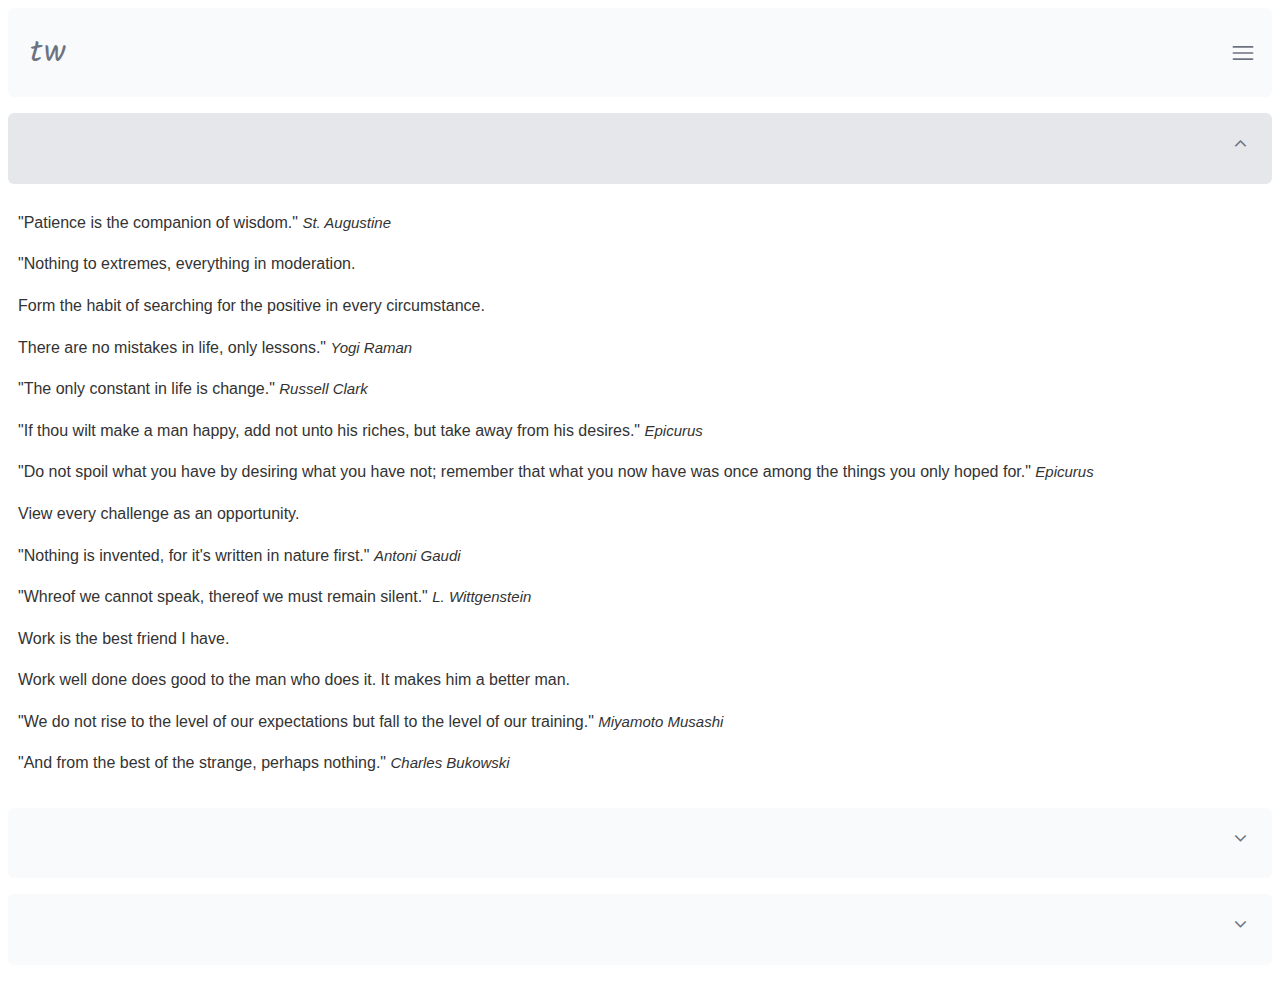
==== books.html @ aac1a2fb "final push" ====
<!DOCTYPE html>
<html>
    <head>
        <title>Books</title>
        <meta charset="UTF-8">
        <!-- <meta name="viewport" content="width=device-width, initial-scale=1, viewport-fit=cover, viewport-fit=cover" > -->
        <meta name="viewport" content="width=device-width, initial-scale=1">
        <!-- <meta name="viewport" content="width=device-width, initial-scale=1, viewport-fit=cover"> -->

        <!-- <link rel="preconnect" href="https://fonts.googleapis.com">  -->
        <!-- <link rel="preconnect" href="https://fonts.gstatic.com" crossorigin>  -->
        <!-- <link href="https://fonts.googleapis.com/css2?family=Roboto:300,600" rel="stylesheet" type="text/css"> -->
        <!-- <link href='http://fonts.googleapis.com/css?family=Open+Sans:300,400,600' rel='stylesheet' type='text/css'> -->
        <link rel="stylesheet" href="https://fonts.googleapis.com/css2?family=Material+Symbols+Outlined:opsz,wght,FILL,GRAD@20..48,100..700,0..1,-50..200" />
        <link href='http://fonts.googleapis.com/css?family=Lato' rel='stylesheet' type='text/css'>
        <!-- <link rel="stylesheet" href="https://fonts.googleapis.com/css2?family=Kalam&display=swap"> -->

        <link rel="stylesheet" href="https://fonts.googleapis.com/css2?family=Kalam&display=swap">
        <link rel="stylesheet" href="reset.css">
        <link rel="stylesheet" href="style.css">
        
        <!-- <script src="https://kit.fontawesome.com/789d035975.js" crossorigin="anonymous"></script> -->
        <!-- <script src="https://ajax.googleapis.com/ajax/libs/jquery/3.6.3/jquery.min.js"></script> -->
    </head>
    
    <body>
        <header>
            <nav>
                <div class="navigation">
                    <div class="logo">
                        <a class="kalam" href="index.html">tw</a>
                    </div>
                    <div class="menu-button" tabindex="1">
                        <div class="menu-icon">
                              <svg class="hamburger" xmlns="http://www.w3.org/2000/svg" width="25" height="25" viewBox="0 0 30 30">
                                <path d="M4 8h22M4 15h22M4 22h22" stroke="#6b7280" stroke-width="2" stroke-linecap="round" stroke-linejoin="round"/>
                              </svg> 
                              <svg class="cross" xmlns="http://www.w3.org/2000/svg" width="25" height="25" viewBox="0 0 30 30">
                                <g transform="scale(0.8) translate(4, 4)">
                                    <path d="M4 4l22 22M4 26l22-22" stroke="#6b7280" stroke-width="2.4" stroke-linecap="round" stroke-linejoin="round"/>
                                </g>
                              </svg>
                        </div>
                    </div> 
                </div>
                
                <div class="mobile-menu hidden">
                    <ul>
                      <li><a href="index.html">About</a></li>
                      <li><a href="philosophy.html">Philosophy</a></li>
                      <li><a href="wellness.html">Wellness</a></li>
                      <li><a href="investing.html">Investing</a></li>
                      <li class="active"><a href="books.html">Books</a></li>
                    </ul>
                </div>
            </nav>
        </header> 

        
        <main>
            <div class="accordion">

                <div class="accordion__item">
                    <div class="accordion__title">
                        <span class="material-symbols-outlined span display">expand_more</span>
                        <span class="material-symbols-outlined span">expand_less</span>
                    </div>
                    <div class="accordion__body">
                        <div class="accordion__content">
                            <section>
                                <article>
                                    <p>"Patience is the companion of wisdom." <span class="italic">St. Augustine</span></p>
                                    <p>"Nothing to extremes, everything in moderation.</p>
                                    <p>Form the habit of searching for the positive in every circumstance.</p>
                                    <p>There are no mistakes in life, only lessons." <span class="italic">Yogi Raman</span></p>
                                    <p>"The only constant in life is change." <span class="italic">Russell Clark</span></p>
                                    <p>"If thou wilt make a man happy, add not unto his riches, but take away from his desires." <span class="italic">Epicurus</span></p>
                                    <p>"Do not spoil what you have by desiring what you have not; remember that what you now have was once among the things you only hoped for." <span class="italic">Epicurus</span></p>
                                    <p>View every challenge as an opportunity.</p>
                                    <p>"Nothing is invented, for it's written in nature first." <span class="italic">Antoni Gaudi</span></p>
                                    <p>"Whreof we cannot speak, thereof we must remain silent." <span class="italic">L. Wittgenstein</span></p>
                                    <p>Work is the best friend I have.</p>
                                    <p>Work well done does good to the man who does it. It makes him a better man.</p>
                                    <p>"We do not rise to the level of our expectations but fall to the level of our training." <span class="italic">Miyamoto Musashi</span></p>
                                    <p>"And from the best of the strange, perhaps nothing." <span class="italic">Charles Bukowski</span></p>
                                </article>
                            </section>
                        </div>
                    </div>
                </div>
                
                <div class="accordion__item">
                    <div class="accordion__title">
                        <span class="material-symbols-outlined span">expand_more</span>
                        <span class="material-symbols-outlined span display">expand_less</span>
                    </div>
                    <div class="accordion__body">
                        <div class="accordion__content">
                            <section>
                                <article>    
                                    <p>The only way to be happy is to love. Unless you love, your life will flash by.</p>        
                                    <p>Wealth is inner-peace. Find joy from within ourselves and from our relationships.</p>
                                    <p>The importance of being happy with simple things.</p>
                                    <p>Time freedom, location freedom, financial freedom and freedom from other people's expectations.</p>                                                    
                                    <p>Not all those that wander are lost.</p>
                                    <p>"Think of yourself as dead. You have lived your life. Now take what's left and live it properly." <span class="italic">Marcus Aurelius</span></p>
                                    <p>"Everything hangs on one's thinking...A man is as unhappy as he has convinced himself he is." <span class="italic">Seneca</span></p>
                                    <p>"That man is the richest whose pleasures are the cheapest." <span class="italic">Henry David Thoreau</span></p>
                                    <p>Omnia mea mecum porto.</p>
                                    <p>"Privacy is your right to be you." <span class="italic">Tim Cook</span></p>
                                    <p>Pain is the best teacher, but the worst friend.</p>
                                    <p>Death is not the greatest loss in life. Loss is when life dies inside you while you are alive</p>
                                    <p>"This is the precept by which I have lived: prepare for the worst, expect the best and take what comes." <span class="italic">Hanna Arendt</span></p>
                                    <p>"Seek nothing outside of yourself." <span class="italic">Miyamoto Musashi</span></p>
                                </article>
                            </section>
                        </div>
                    </div>
                </div>
                
                <div class="accordion__item">
                    <div class="accordion__title">
                        <span class="material-symbols-outlined span">expand_more</span>
                        <span class="material-symbols-outlined span display">expand_less</span>
                    </div>
                    <div class="accordion__body">
                        <div class="accordion__content">
                            <section>
                                <article>
                                    <p>"One often meets his destiny on the very road he takes to avoid it." <span class="italic">Oogway</span></p>
                                    <p>"Become so very free that your whole existance is an act of rebelion." <span class="italic">Albert Camus</span></p>
                                    <p>"You could leave life right now. Let that determine what you do and  say and think." <span class="italic">Marcus Aurelius</span></p>
                                    <p>"Rule your mind or it will rule you." <span class="italic">Horace</span></p>
                                    <p>True strenght is when you stand up for yourself because nobody is there to do it for you.</p>
                                    <p>"The world has enough for everyone's needs, but not for everyone's greed." <span class="italic">Mahatma Gandi</span></p>
                                    <p>If you wish nothing, you have everything.</p>
                                    <p>You develop courage by surviving difficult times and challenging adversity." <span class="italic">Epicurus</span></p>
                                    <p>"When you arise in the morning, think of what a precious privilege it is to be alive - to breathe, to think, to enjoy, to love." <span class="italic">Marcus Aurelius</span></p>
                                    <p>"Success, like hapiness, cannot be pursued. It must ensue." <span class="italic">Victor Frankl</span></p>
                                    <p>"Forgiveness is the only way to reverse the irreversible flow of history." <span class="italic">Hanna Arendt</span></p>
                                    <p>"A bowl is most useful when it is empty." <span class="italic">Lao Tzu</span></p>
                                </article>
                            </section>
                        </div>
                    </div>
                </div>
                
            </div>
        </main>

        <footer>
        </footer>

        <script src="script.js"></script>
        
    </body>
</html>
---- style.css ----
/* *, 
*::after,
*::before {
    box-sizing: border-box;
    margin: 0;
    padding: 0;
} */

/* html {
  -webkit-text-size-adjust: 100%;
  -webkit-font-smoothing: antialiased;
  -moz-osx-font-smoothing: grayscale;
} */

/* Grid Mobile */

body {
  display: grid;
  grid-template-columns: 1fr;
}

body {
  font-family: -apple-system, BlinkMacSystemFont, 'Segoe UI', Roboto, Oxygen, Ubuntu, Cantarell, 'Open Sans', 'Helvetica Neue', sans-serif;
  /* font-family: 'Roboto', sans-serif; */
  /* font-family: 'Open-Sans', sans-serif; */
  /* font-size: 100%; */
  /* font-weight: 400; */
} 

/* header {
  padding: 0.5rem 0;
} */

/* Navigation */

/* nav {
  background-color: white;
  border-radius: 3px;
} */

/* .nav {
  display: none;
} */

/* .nav {
  text-align: center;
  padding: 0.6em 2em 1em 2em;
  background-color: white;
} */

/* .open {
  display: block;
} */

/* .navigator {
  display: flex;
  flex-direction: column;
  justify-content: center;
  align-items: center;
} */

/* .nav-button {
  width: 35px;
  height: 35px;
  display: flex;
  justify-content: center;
  align-items: center;
  cursor: pointer;
} */

/* ul > li > a { */
  /* border: 2px solid plum; */
  /* font-family: 'Roboto', sans-serif; */
  /* font-family: 'Open-Sans', sans-serif; */
  /* font-family: 'Lato', sans-serif;
  text-decoration: none;
  font-size: 1.1rem;
  line-height: 1.8rem;
  color: darkslateblue;
  font-weight: 500;
} */

/* .material-symbols-outlined {
  font-variation-settings:
  'FILL' 0,
  'wght' 600,
  'GRAD' 0,
  'opsz' 48;
  font-size: 1.8em;
} */



/* Simple dark */

* {
  -webkit-box-sizing: border-box;
  -moz-box-sizing: border-box;
  box-sizing: border-box;
}

html {
  -webkit-text-size-adjust: 100%;
  -webkit-font-smoothing: antialiased;
  -moz-osx-font-smoothing: grayscale;
}

nav {
  /* background-color: #1f2937; */
  background-color: #f9fafb;
  display: flex;
  flex-direction: column;
  padding: 0.8rem 0.5rem;
  border-radius: 6px;
  display: flex;
  flex-direction: column;
}

.navigation {
  display: flex;
  justify-content: space-between;
  align-items: center;
}

.menu-button {
  /* border: 2px solid #1f2937; */
  border: 2px solid #f9fafb;
  cursor: pointer;
  transition: transform 0.3s ease;
}

.menu-button:focus {
  border: 2px solid #6b7280;
  border-radius: 6px;
}

.menu-icon {
  padding: 6px;
  display: flex;
  justify-content: flex-end;
  align-items: center;
}

.menu-icon svg {
  width: 26px;
  height: 26px;
  /* stroke: #9ca3af; */
  stroke: #6b7280;
  transition: fill 0.3s ease; 
}

.menu-icon:hover {
  /* background-color: #374151; */
  background-color: #edf2f7;
  border-radius: 6px;
  padding: 6px;
}

.menu-icon:hover path {
  stroke: black;
}

.cross {
  display: none;
}

.hidden {
  display: none;
}

.mobile-menu {
  margin-top: 1rem;
}

ul {
  list-style-type: none;
}

ul li {
  cursor: pointer;
  list-style-type: none;
  border-radius: 3px;
  margin-top: 3px;
}

ul li a {
  display: block;
  padding: 0.6rem;
  text-decoration: none;
  font-family: -apple-system, BlinkMacSystemFont, 'Segoe UI', Roboto, Oxygen, Ubuntu, Cantarell, 'Open Sans', 'Helvetica Neue', sans-serif;
  font-size: 1.0625rem;
  line-height: 1.5rem; 
  font-weight: 500;
  color: #6b7280;
}

.active {
  background-color: #e0e7ff;
}

.active a {
  color: #4338ca;
}

ul li:hover {
  background-color: #f3f4f6;
}

ul li a:hover {
  color: #374151;
}

.logo {
  margin-left: 0.5rem;
  padding: 0.4rem;
}

.logo a {
  text-decoration: none;
  color: #6b7280;
}

.kalam {
  font-family: 'Kalam';
  font-size: 2rem;
  letter-spacing: 2px;
}

.logo a:hover {
  color: #1f2937;
}


/* main {
  border: 2px solid red;
} */

.up {
  padding-top: 5rem;
}

.indent {
  margin-left: 1.5rem;
}

.one {
  margin: 2rem;
  /* padding-top: 5rem; */
}

.two {
  margin: 2rem;
  text-align: end;
}

/* Accordion */

.accordion__title {
  background-color: #f9fafb;
  /* background-color: #1f2937; */
  color: black;
  cursor: pointer;
  margin-top: 1rem;
  padding: 1.125em;
  height: 4em;
  text-align: left;
  border: none;
  outline: none;
  transition: 0.4s;
  font-size: 1.1em;
  border-radius: 6px;
}

.accordion__item:first-child{
  margin-top: 1em;
}

.accordion__item:last-child {
  margin-bottom: 2em;
}

.is-open .accordion__body {
  margin: 0.625em;
}

.accordion__body {
  height: 0;
  overflow: hidden;
  transition: height 0.5s ease-in-out;
}

/* .activation, .accordion__title:hover {
  background-color: #e5e7eb;
} */

@media (hover: hover) {
  .accordion__title:hover {
    background-color: #e5e7eb;
  }
}

.activation {
  background-color: #e5e7eb;
}

.accordion__title > span {
  float: right;
}

.display {
  display: none;
}

.material-symbols-outlined.span {
  font-variation-settings:
  'FILL' 0,
  'wght' 400,
  'GRAD' 0,
  'opsz' 48;
  font-size: 1.3em; 
}

.span {
  color: #6b7280;
}

.accordion__title:hover > *
{
  color: #1f2937;
}

/* Text */

article > p {
  line-height: 1.6;
  color: #333;
}

.italic {
  font-size: 0.9375rem; 
  font-style: italic;
  font-weight: 400;
}

/* @media only screen and (orientation: landscape) {

  .nav-button {
    display: none;
  }  

  .navigator {
    display: block;
  }

  .nav {
    display: flex;
    justify-content: center;
  }

  .nav {
    text-align: center;
    margin: 1em 0 -0.5em 0;
  }

  li:hover {
    color: darkslateblue;
}

  nav ul li a {
      text-decoration: none;
      padding: 1em;
      color: inherit;
  } 

  .active {
    color: darkslateblue;
  }

  main {
    width: 90%;
    margin: 0 auto;
  }

  .one {
    margin: 1rem;
    padding-top: 3rem;
  }
  
  .two {
    margin: 1rem;
    padding-top: 1rem;
    text-align: end;
  }

} */

/* @media only screen and (min-width: 65em) {

  body {
    display: grid;
    grid-template-columns: 1fr minmax(80%, 90%) 1fr;
  }

  header, nav, main, footer {
      grid-column: 2 / 3;
  }

  .nav-button {
    display: none;
  }  

  .navigator {
    display: block;
  }

  .nav {
    display: flex;
    justify-content: center;
  }

  .nav {
    text-align: center;
    margin: 3em 0 3em 0;
  }

  nav ul {
      display: inline-block;
      margin: 0;
      padding: 0;
      list-style-type: none;
  }

  nav ul li {
      float: left;
      border-right: 1px solid #aaa;
      box-shadow: 0 1px 1px 1px rgba(0,0,0,0.1);
      color: #333;
      font-size: 1em;
      font-weight: 400;
      transition: all 0.5s linear;
      padding: 0.5em 1em;
      background-color: #eee;
  }

  li:first-child {
      border-radius: 5px 0 0 5px;
  }

  li:last-child {
      border-right: none;
      border-radius: 0 5px 5px 0;
  }

  li:hover {
      background-color: #ddd;
      color: darkslateblue;
  }

  nav ul li a {
      text-decoration: none;
      color: inherit;
  } 

  .active {
    background-color: #eee;
    color: darkslateblue;
  }

  main {
    max-width: 60em;
    margin: 0 auto;
  }

} */
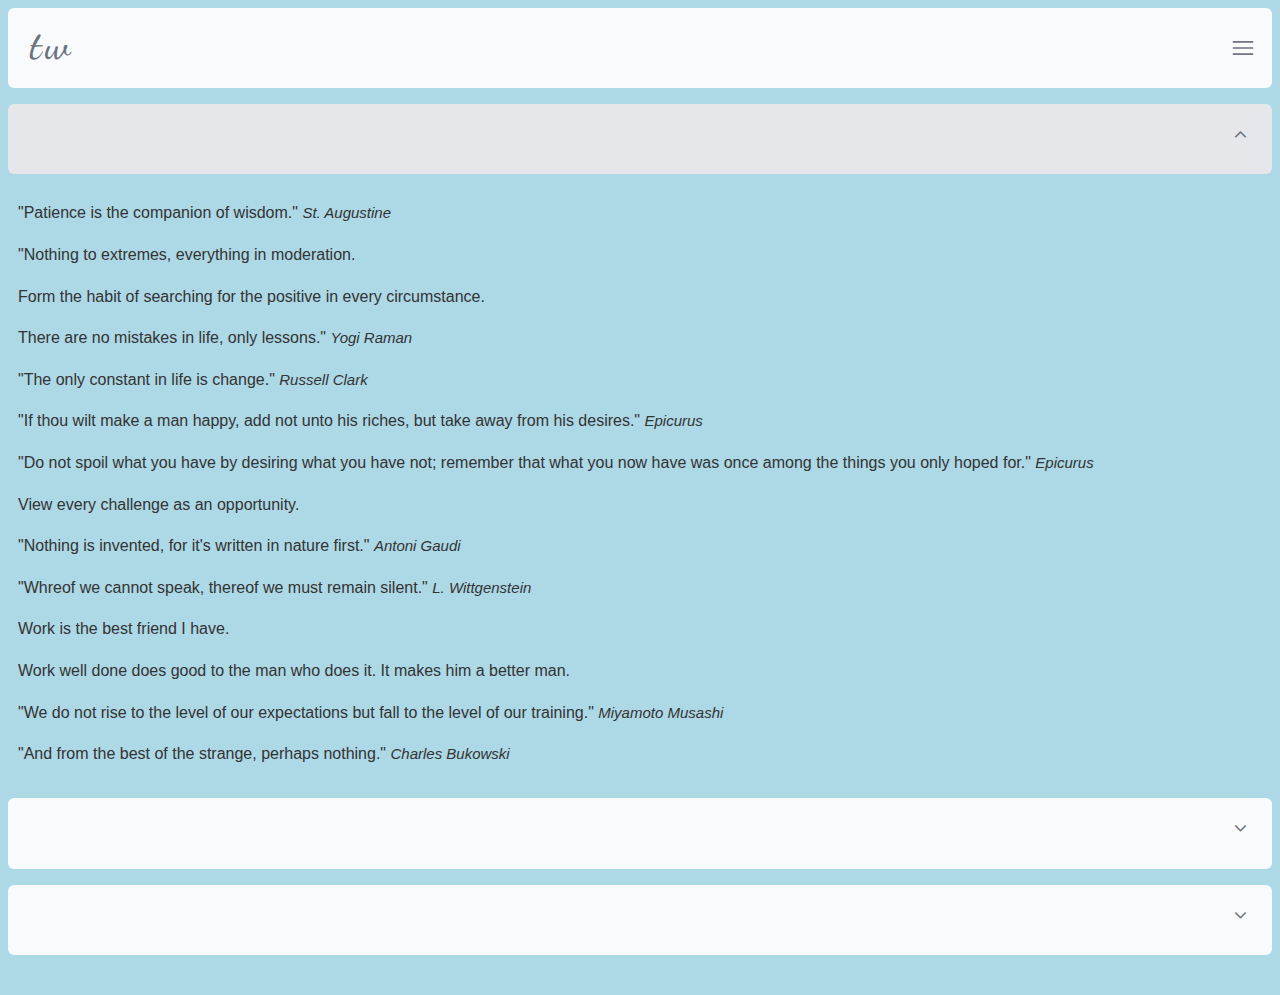
==== commit f7948e40: "new font for logo" ====
--- a/books.html
+++ b/books.html
@@ -15,7 +15,8 @@
         <link href='http://fonts.googleapis.com/css?family=Lato' rel='stylesheet' type='text/css'>
         <!-- <link rel="stylesheet" href="https://fonts.googleapis.com/css2?family=Kalam&display=swap"> -->
 
-        <link rel="stylesheet" href="https://fonts.googleapis.com/css2?family=Kalam&display=swap">
+        <!-- <link rel="stylesheet" href="https://fonts.googleapis.com/css2?family=Kalam&display=swap"> -->
+        <link rel="stylesheet" href="https://fonts.googleapis.com/css2?family=Dancing+Script&display=swap">
         <link rel="stylesheet" href="reset.css">
         <link rel="stylesheet" href="style.css">
         
@@ -28,7 +29,7 @@
             <nav>
                 <div class="navigation">
                     <div class="logo">
-                        <a class="kalam" href="index.html">tw</a>
+                        <a class="tw" href="index.html">tw</a>
                     </div>
                     <div class="menu-button" tabindex="1">
                         <div class="menu-icon">
--- a/style.css
+++ b/style.css
@@ -132,9 +132,18 @@
   transition: transform 0.3s ease;
 }
 
-.menu-button:focus {
-  border: 2px solid #6b7280;
+/* .menu-button:focus { */
+  /* border: 2px solid #6b7280; */
+  /* border: 2px solid #6366f1;
   border-radius: 6px;
+} */
+
+@media (hover: hover) {
+  .menu-button:focus {
+    /* border: 2px solid #6b7280; */
+    border: 2px solid #6366f1;
+    border-radius: 6px;
+  }
 }
 
 .menu-icon {
@@ -188,7 +197,7 @@
 
 ul li a {
   display: block;
-  padding: 0.6rem;
+  padding: 0.6rem 0.6rem 0.6rem 0.8rem;
   text-decoration: none;
   font-family: -apple-system, BlinkMacSystemFont, 'Segoe UI', Roboto, Oxygen, Ubuntu, Cantarell, 'Open Sans', 'Helvetica Neue', sans-serif;
   font-size: 1.0625rem;
@@ -213,9 +222,14 @@
   color: #374151;
 }
 
+.active a:hover {
+  color: #4338ca;
+  background-color: #e0e7ff;
+}
+
 .logo {
   margin-left: 0.5rem;
-  padding: 0.4rem;
+  padding: 0 0.4rem 0.4rem 0.4rem;
 }
 
 .logo a {
@@ -223,10 +237,12 @@
   color: #6b7280;
 }
 
-.kalam {
-  font-family: 'Kalam';
-  font-size: 2rem;
-  letter-spacing: 2px;
+.tw {
+  /* font-family: 'Kalam'; */
+  font-family: 'Dancing Script';
+  font-size: 2.5rem;
+  letter-spacing: 4px;
+  font-weight: 600;
 }
 
 .logo a:hover {
@@ -288,7 +304,8 @@
 
 .accordion__body {
   height: 0;
-  overflow: hidden;
+  /* overflow: hidden; */
+  overflow: scroll;
   transition: height 0.5s ease-in-out;
 }
 
@@ -344,6 +361,40 @@
   font-style: italic;
   font-weight: 400;
 }
+
+@media only screen and (orientation: landscape) {
+  .index {
+    /* border: 2px solid red; */
+    width: 80%;
+    margin: 0 auto;
+  }
+
+  .up {
+    padding-top: 0;
+  }
+
+  /* .indent {
+    margin-left: 1.5rem;
+  } */
+
+  .one {
+    /* border: 2px solid red; */
+    margin: 2rem;
+    /* padding-top: 5rem; */
+  }
+
+  /* .two {
+    margin: 2rem;
+    text-align: end;
+  } */
+}
+
+@media only screen and (min-width: 65em) {
+  body {
+    background-color: lightblue;
+  }
+}
+
 
 /* @media only screen and (orientation: landscape) {
 
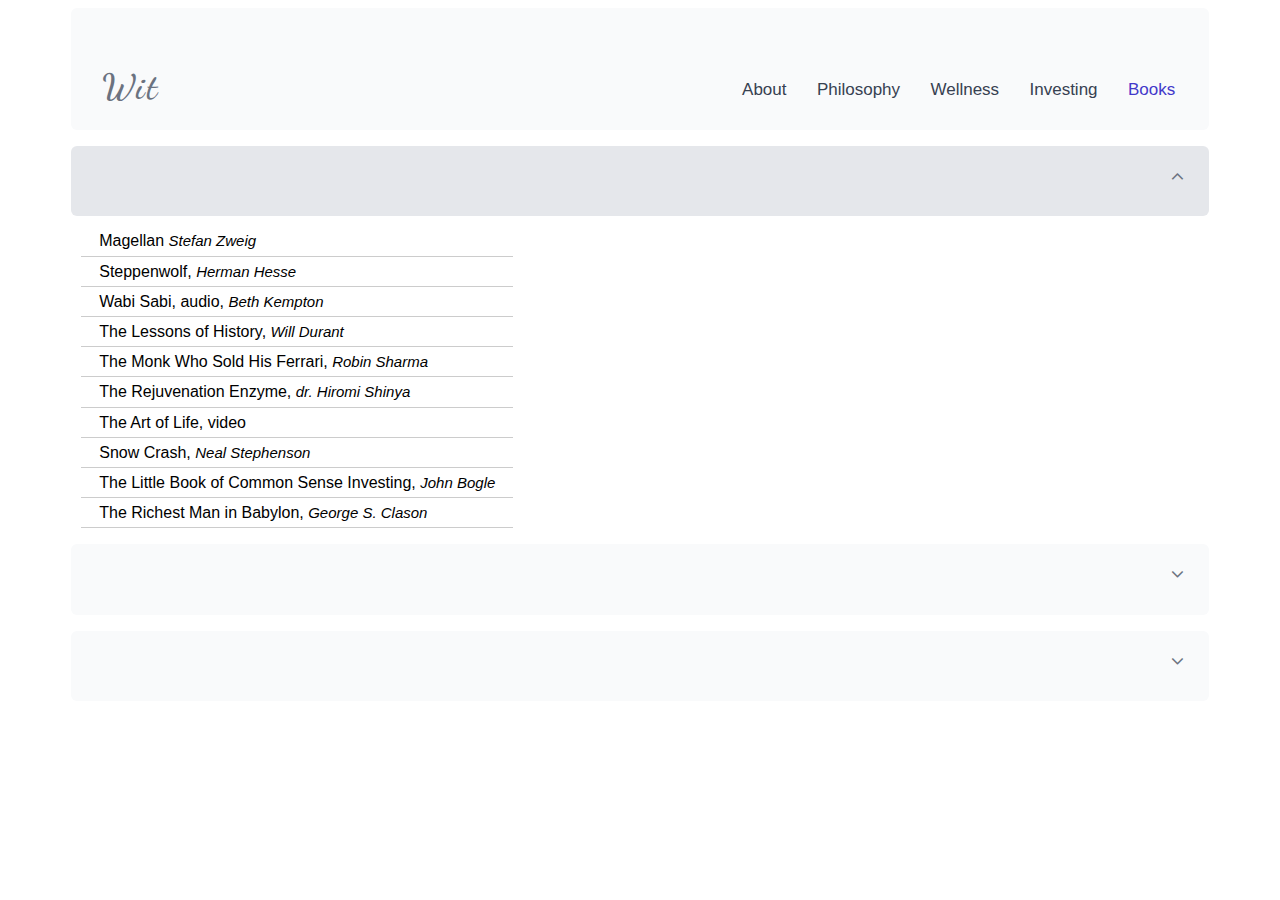
==== commit fedbe226: "content added 2" ====
--- a/books.html
+++ b/books.html
@@ -29,7 +29,8 @@
             <nav>
                 <div class="navigation">
                     <div class="logo">
-                        <a class="tw" href="index.html">tw</a>
+                        <a class="tw" href="index.html">Wit</a>
+                        <a class="timeless" href="index.html">Wit</a>
                     </div>
                     <div class="menu-button" tabindex="1">
                         <div class="menu-icon">
@@ -70,20 +71,40 @@
                         <div class="accordion__content">
                             <section>
                                 <article>
-                                    <p>"Patience is the companion of wisdom." <span class="italic">St. Augustine</span></p>
-                                    <p>"Nothing to extremes, everything in moderation.</p>
-                                    <p>Form the habit of searching for the positive in every circumstance.</p>
-                                    <p>There are no mistakes in life, only lessons." <span class="italic">Yogi Raman</span></p>
-                                    <p>"The only constant in life is change." <span class="italic">Russell Clark</span></p>
-                                    <p>"If thou wilt make a man happy, add not unto his riches, but take away from his desires." <span class="italic">Epicurus</span></p>
-                                    <p>"Do not spoil what you have by desiring what you have not; remember that what you now have was once among the things you only hoped for." <span class="italic">Epicurus</span></p>
-                                    <p>View every challenge as an opportunity.</p>
-                                    <p>"Nothing is invented, for it's written in nature first." <span class="italic">Antoni Gaudi</span></p>
-                                    <p>"Whreof we cannot speak, thereof we must remain silent." <span class="italic">L. Wittgenstein</span></p>
-                                    <p>Work is the best friend I have.</p>
-                                    <p>Work well done does good to the man who does it. It makes him a better man.</p>
-                                    <p>"We do not rise to the level of our expectations but fall to the level of our training." <span class="italic">Miyamoto Musashi</span></p>
-                                    <p>"And from the best of the strange, perhaps nothing." <span class="italic">Charles Bukowski</span></p>
+                                    <table class="table">
+                                        <tbody>
+                                            <tr>
+                                                <td>Magellan <span class="italic">Stefan Zweig</span></td>     
+                                            </tr>
+                                            <tr>
+                                                <td>Steppenwolf, <span class="italic">Herman Hesse</span></td>     
+                                            </tr>
+                                            <tr>
+                                                <td>Wabi Sabi, audio, <span class="italic">Beth Kempton</span></td>     
+                                            </tr>
+                                            <tr>
+                                                <td>The Lessons of History, <span class="italic">Will Durant</span></td>
+                                            </tr>
+                                            <tr>
+                                                <td>The Monk Who Sold His Ferrari, <span class="italic">Robin Sharma</span></td>            
+                                            </tr>
+                                            <tr>
+                                                <td>The Rejuvenation Enzyme, <span class="italic">dr. Hiromi Shinya</span></td>
+                                            </tr>
+                                            <tr>
+                                                <td>The Art of Life, video</td>
+                                            </tr>
+                                            <tr>
+                                                <td>Snow Crash, <span class="italic">Neal Stephenson</span></td>
+                                            </tr>
+                                            <tr>
+                                                <td>The Little Book of Common Sense Investing, <span class="italic">John Bogle</span></td>
+                                            </tr>
+                                            <tr>
+                                                <td>The Richest Man in Babylon, <span class="italic">George S. Clason</span></td>
+                                            </tr>
+                                        </tbody>
+                                    </table>
                                 </article>
                             </section>
                         </div>
@@ -99,20 +120,37 @@
                         <div class="accordion__content">
                             <section>
                                 <article>    
-                                    <p>The only way to be happy is to love. Unless you love, your life will flash by.</p>        
-                                    <p>Wealth is inner-peace. Find joy from within ourselves and from our relationships.</p>
-                                    <p>The importance of being happy with simple things.</p>
-                                    <p>Time freedom, location freedom, financial freedom and freedom from other people's expectations.</p>                                                    
-                                    <p>Not all those that wander are lost.</p>
-                                    <p>"Think of yourself as dead. You have lived your life. Now take what's left and live it properly." <span class="italic">Marcus Aurelius</span></p>
-                                    <p>"Everything hangs on one's thinking...A man is as unhappy as he has convinced himself he is." <span class="italic">Seneca</span></p>
-                                    <p>"That man is the richest whose pleasures are the cheapest." <span class="italic">Henry David Thoreau</span></p>
-                                    <p>Omnia mea mecum porto.</p>
-                                    <p>"Privacy is your right to be you." <span class="italic">Tim Cook</span></p>
-                                    <p>Pain is the best teacher, but the worst friend.</p>
-                                    <p>Death is not the greatest loss in life. Loss is when life dies inside you while you are alive</p>
-                                    <p>"This is the precept by which I have lived: prepare for the worst, expect the best and take what comes." <span class="italic">Hanna Arendt</span></p>
-                                    <p>"Seek nothing outside of yourself." <span class="italic">Miyamoto Musashi</span></p>
+                                    <table class="table">
+                                        <tbody>
+                                            <tr>
+                                                <td>Siddhartha, <span class="italic">Hermann Hesse</span></td>     
+                                            </tr>
+                                            <tr>
+                                                <td>Lessons in Stoicism: What Ancient Philosophers Teach Us about How to Live, <span class="italic">John Sellars</span></td>     
+                                            </tr>
+                                            <tr>
+                                                <td>The Lessons of History, <span class="italic">Will Durant</span></td>
+                                            </tr>
+                                            <tr>
+                                                <td>The Monk Who Sold His Ferrari, <span class="italic">Robin Sharma</span></td>            
+                                            </tr>
+                                            <tr>
+                                                <td>The Rejuvenation Enzyme, <span class="italic">dr. Hiromi Shinya</span></td>
+                                            </tr>
+                                            <tr>
+                                                <td>The Art of Life, video</td>
+                                            </tr>
+                                            <tr>
+                                                <td>Snow Crash, <span class="italic">Neal Stephenson</span></td>
+                                            </tr>
+                                            <tr>
+                                                <td>The Little Book of Common Sense Investing, <span class="italic">John Bogle</span></td>
+                                            </tr>
+                                            <tr>
+                                                <td>The Richest Man in Babylon, <span class="italic">George S. Clason</span></td>
+                                            </tr> 
+                                        </tbody>
+                                    </table>
                                 </article>
                             </section>
                         </div>
@@ -128,18 +166,40 @@
                         <div class="accordion__content">
                             <section>
                                 <article>
-                                    <p>"One often meets his destiny on the very road he takes to avoid it." <span class="italic">Oogway</span></p>
-                                    <p>"Become so very free that your whole existance is an act of rebelion." <span class="italic">Albert Camus</span></p>
-                                    <p>"You could leave life right now. Let that determine what you do and  say and think." <span class="italic">Marcus Aurelius</span></p>
-                                    <p>"Rule your mind or it will rule you." <span class="italic">Horace</span></p>
-                                    <p>True strenght is when you stand up for yourself because nobody is there to do it for you.</p>
-                                    <p>"The world has enough for everyone's needs, but not for everyone's greed." <span class="italic">Mahatma Gandi</span></p>
-                                    <p>If you wish nothing, you have everything.</p>
-                                    <p>You develop courage by surviving difficult times and challenging adversity." <span class="italic">Epicurus</span></p>
-                                    <p>"When you arise in the morning, think of what a precious privilege it is to be alive - to breathe, to think, to enjoy, to love." <span class="italic">Marcus Aurelius</span></p>
-                                    <p>"Success, like hapiness, cannot be pursued. It must ensue." <span class="italic">Victor Frankl</span></p>
-                                    <p>"Forgiveness is the only way to reverse the irreversible flow of history." <span class="italic">Hanna Arendt</span></p>
-                                    <p>"A bowl is most useful when it is empty." <span class="italic">Lao Tzu</span></p>
+                                    <table class="table">
+                                        <tbody>
+                                            <tr>
+                                                <td>Wabi Sabi, audio, <span class="italic">Beth Kempton</span></td>     
+                                            </tr>
+                                            <tr>
+                                                <td>The Lessons of History, <span class="italic">Will Durant</span></td>
+                                            </tr>
+                                            <tr>
+                                                <td>The Monk Who Sold His Ferrari, <span class="italic">Robin Sharma</span></td>            
+                                            </tr>
+                                            <tr>
+                                                <td>The Rejuvenation Enzyme, <span class="italic">dr. Hiromi Shinya</span></td>
+                                            </tr>
+                                            <tr>
+                                                <td>The Art of Life, video</td>
+                                            </tr>
+                                            <tr>
+                                                <td>Snow Crash, <span class="italic">Neal Stephenson</span></td>
+                                            </tr>
+                                            <tr>
+                                                <td>The Little Book of Common Sense Investing, <span class="italic">John Bogle</span></td>
+                                            </tr>
+                                            <tr>
+                                                <td>The Little Book of Common Sense Investing, <span class="italic">John Bogle</span></td>
+                                            </tr>
+                                            <tr>
+                                                <td>The Richest Man in Babylon, <span class="italic">George S. Clason</span></td>
+                                            </tr> 
+                                            <tr>
+                                                <td>The Fourfold Remedy: Epicurus and the Art of Happiness, <span class="italic">John Sellars</span></td>     
+                                            </tr>
+                                        </tbody>
+                                    </table>
                                 </article>
                             </section>
                         </div>
--- a/style.css
+++ b/style.css
@@ -1,19 +1,15 @@
 
-
-
-/* *, 
-*::after,
-*::before {
-    box-sizing: border-box;
-    margin: 0;
-    padding: 0;
-} */
-
-/* html {
+* {
+  -webkit-box-sizing: border-box;
+  -moz-box-sizing: border-box;
+  box-sizing: border-box;
+}
+
+html {
   -webkit-text-size-adjust: 100%;
   -webkit-font-smoothing: antialiased;
   -moz-osx-font-smoothing: grayscale;
-} */
+}
 
 /* Grid Mobile */
 
@@ -26,87 +22,9 @@
   font-family: -apple-system, BlinkMacSystemFont, 'Segoe UI', Roboto, Oxygen, Ubuntu, Cantarell, 'Open Sans', 'Helvetica Neue', sans-serif;
   /* font-family: 'Roboto', sans-serif; */
   /* font-family: 'Open-Sans', sans-serif; */
-  /* font-size: 100%; */
-  /* font-weight: 400; */
 } 
 
-/* header {
-  padding: 0.5rem 0;
-} */
-
-/* Navigation */
-
-/* nav {
-  background-color: white;
-  border-radius: 3px;
-} */
-
-/* .nav {
-  display: none;
-} */
-
-/* .nav {
-  text-align: center;
-  padding: 0.6em 2em 1em 2em;
-  background-color: white;
-} */
-
-/* .open {
-  display: block;
-} */
-
-/* .navigator {
-  display: flex;
-  flex-direction: column;
-  justify-content: center;
-  align-items: center;
-} */
-
-/* .nav-button {
-  width: 35px;
-  height: 35px;
-  display: flex;
-  justify-content: center;
-  align-items: center;
-  cursor: pointer;
-} */
-
-/* ul > li > a { */
-  /* border: 2px solid plum; */
-  /* font-family: 'Roboto', sans-serif; */
-  /* font-family: 'Open-Sans', sans-serif; */
-  /* font-family: 'Lato', sans-serif;
-  text-decoration: none;
-  font-size: 1.1rem;
-  line-height: 1.8rem;
-  color: darkslateblue;
-  font-weight: 500;
-} */
-
-/* .material-symbols-outlined {
-  font-variation-settings:
-  'FILL' 0,
-  'wght' 600,
-  'GRAD' 0,
-  'opsz' 48;
-  font-size: 1.8em;
-} */
-
-
-
 /* Simple dark */
-
-* {
-  -webkit-box-sizing: border-box;
-  -moz-box-sizing: border-box;
-  box-sizing: border-box;
-}
-
-html {
-  -webkit-text-size-adjust: 100%;
-  -webkit-font-smoothing: antialiased;
-  -moz-osx-font-smoothing: grayscale;
-}
 
 nav {
   /* background-color: #1f2937; */
@@ -115,8 +33,8 @@
   flex-direction: column;
   padding: 0.8rem 0.5rem;
   border-radius: 6px;
-  display: flex;
-  flex-direction: column;
+  /* display: flex;
+  flex-direction: column; */
 }
 
 .navigation {
@@ -237,12 +155,21 @@
   color: #6b7280;
 }
 
-.tw {
+.tw, .timeless {
   /* font-family: 'Kalam'; */
   font-family: 'Dancing Script';
-  font-size: 2.5rem;
-  letter-spacing: 4px;
   font-weight: 600;
+}
+
+.tw {
+  font-size: 2.2rem;
+  letter-spacing: 3px;
+}
+
+.timeless {
+  display: none;
+  font-size: 2.2rem;
+  letter-spacing: 2px;
 }
 
 .logo a:hover {
@@ -362,6 +289,20 @@
   font-weight: 400;
 }
 
+/* Books */
+
+table {
+  border-collapse: collapse;  
+  margin-left: 0px;
+}
+
+td {
+  font-size: 1rem;
+  padding: 5px 18px 5px 18px; 
+  border-bottom: 1px solid #ccc; 
+  line-height: 1.2em;
+}
+
 @media only screen and (orientation: landscape) {
   .index {
     /* border: 2px solid red; */
@@ -389,66 +330,13 @@
   } */
 }
 
-@media only screen and (min-width: 65em) {
-  body {
+@media only screen and (min-width: 65rem) {
+  /* body {
+    border: 3px solid black;
     background-color: lightblue;
-  }
-}
-
-
-/* @media only screen and (orientation: landscape) {
-
-  .nav-button {
-    display: none;
-  }  
-
-  .navigator {
-    display: block;
-  }
-
-  .nav {
-    display: flex;
-    justify-content: center;
-  }
-
-  .nav {
-    text-align: center;
-    margin: 1em 0 -0.5em 0;
-  }
-
-  li:hover {
-    color: darkslateblue;
-}
-
-  nav ul li a {
-      text-decoration: none;
-      padding: 1em;
-      color: inherit;
-  } 
-
-  .active {
-    color: darkslateblue;
-  }
-
-  main {
-    width: 90%;
-    margin: 0 auto;
-  }
-
-  .one {
-    margin: 1rem;
-    padding-top: 3rem;
-  }
-  
-  .two {
-    margin: 1rem;
-    padding-top: 1rem;
-    text-align: end;
-  }
-
-} */
-
-/* @media only screen and (min-width: 65em) {
+  } */
+
+  /* Grid Desktop */
 
   body {
     display: grid;
@@ -456,75 +344,79 @@
   }
 
   header, nav, main, footer {
-      grid-column: 2 / 3;
-  }
-
-  .nav-button {
+    grid-column: 2 / 3;
+  }
+
+  .tw {
     display: none;
-  }  
-
-  .navigator {
+  }
+
+  .timeless {
+    /* border: 2px solid orange; */
     display: block;
   }
 
-  .nav {
+  .one {
+    margin-top: 12rem;
+    /* padding-top: 5rem; */
+  }
+
+  .menu-button {
+    display: none;
+  }
+
+  .mobile-menu {
+    /* border: 2px solid black; */
+    display: block;
+    margin: 0;
+    padding: 0;
+  }
+
+  nav {
+    flex-direction: row;
+    justify-content: space-between;
+    align-items: center;
+    margin: 0;
+    padding: 3.6rem 1rem 1rem 1rem;
+  }
+
+  ul {
+    /* border: 1px solid plum; */
     display: flex;
-    justify-content: center;
-  }
-
-  .nav {
-    text-align: center;
-    margin: 3em 0 3em 0;
-  }
-
-  nav ul {
-      display: inline-block;
-      margin: 0;
-      padding: 0;
-      list-style-type: none;
-  }
-
-  nav ul li {
-      float: left;
-      border-right: 1px solid #aaa;
-      box-shadow: 0 1px 1px 1px rgba(0,0,0,0.1);
-      color: #333;
-      font-size: 1em;
-      font-weight: 400;
-      transition: all 0.5s linear;
-      padding: 0.5em 1em;
-      background-color: #eee;
-  }
-
-  li:first-child {
-      border-radius: 5px 0 0 5px;
-  }
-
-  li:last-child {
-      border-right: none;
-      border-radius: 0 5px 5px 0;
-  }
-
-  li:hover {
-      background-color: #ddd;
-      color: darkslateblue;
-  }
-
-  nav ul li a {
-      text-decoration: none;
-      color: inherit;
-  } 
+    margin: 0;
+    padding: 0;
+  }
+
+  ul li {
+    /* border: 3px solid lightblue; */
+    margin: 0 0.5rem 0 0;
+    /* padding: 0 0.5rem; */
+  }
+
+  ul li a {
+    /* border: 1px solid orange; */
+    color: #374151;
+  }
 
   .active {
-    background-color: #eee;
-    color: darkslateblue;
-  }
-
-  main {
-    max-width: 60em;
-    margin: 0 auto;
-  }
-
-} */
-
-
+    background-color: #f9fafb;
+  }
+
+  .active a {
+    color: #4338ca;
+  }
+
+  .active a:hover {
+    color: #4338ca;
+    background-color: #f9fafb;
+  }
+
+  ul li:hover {
+    background-color: #f9fafb;
+  }
+
+  ul li a:hover {
+    color: black;
+  }
+}
+
